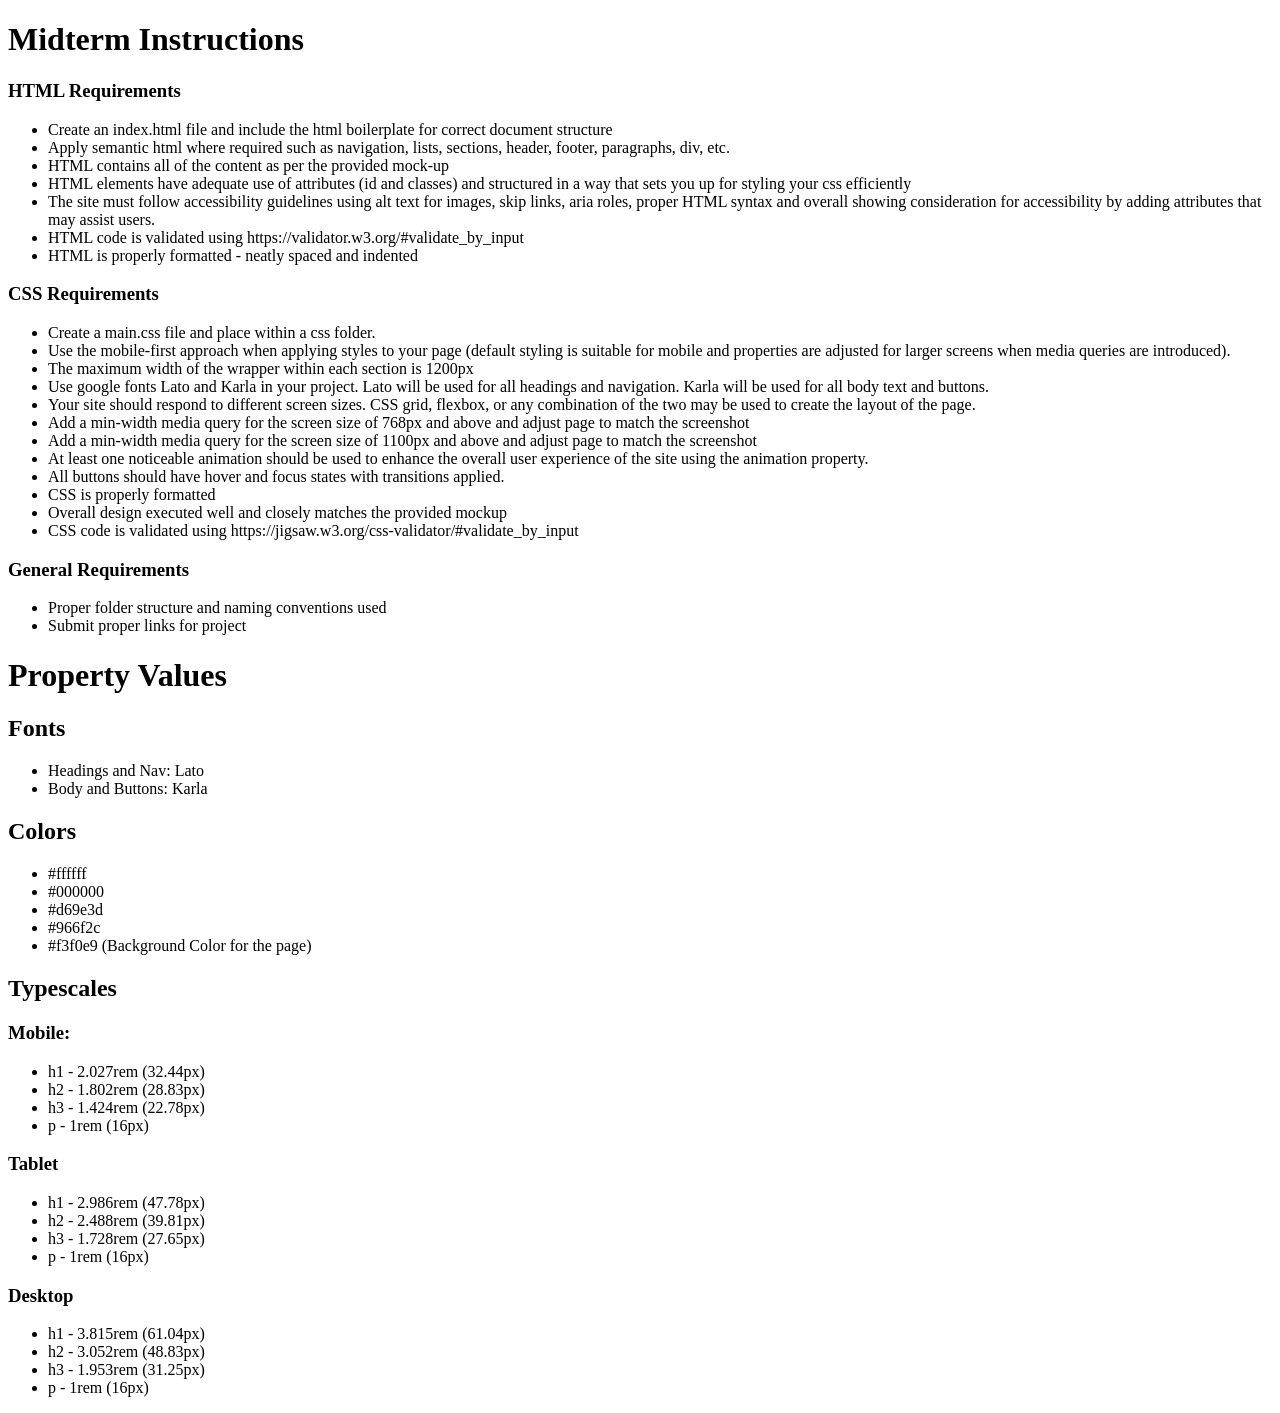
==== rules/rules.html @ ae16d7cf "finish the rules for midterm" ====
<!DOCTYPE html>
<html lang="en">
<head>
    <meta charset="UTF-8">
    <meta name="viewport" content="width=device-width, initial-scale=1.0">
    <title>Midterm</title>

    <link rel="stylesheet" href="css/rules.css">
    <link rel="stylesheet" href="css/main.css">
</head>
<body>
    <div class="rules-container">
        <div class="rules-box">
            <div class="rules">
                <h1>Midterm Instructions</h1>
                <h3>HTML Requirements</h3>
                <p>
                    <ul>
                        <li>
                            Create an index.html file and include the html boilerplate for correct document structure
                        </li>
                        <li>
                            Apply semantic html where required such as navigation, lists, sections, header, footer, paragraphs, div, etc.
                        </li>
                        <li>
                            HTML contains all of the content as per the provided mock-up
                        </li>
                        <li>
                            HTML elements have adequate use of attributes (id and classes) and structured in a way that sets you up for styling your css efficiently
                        </li>
                        <li>
                            The site must follow accessibility guidelines using alt text for images, skip links, aria roles, proper HTML syntax and overall showing consideration for accessibility by adding attributes that may assist users. 
                        </li>
                        <li>
                            HTML code is validated using https://validator.w3.org/#validate_by_input
                        </li>
                        <li>
                            HTML is properly formatted - neatly spaced and indented
                        </li>
                    </ul>
                </p>

                <h3>CSS Requirements</h3>
                <p>
                    <ul>
                        <li>Create a main.css file and place within a css folder.</li>
                        <li>Use the mobile-first approach when applying styles to your page (default styling is suitable for mobile and properties are adjusted for larger screens when media queries are introduced).</li>
                        <li>The maximum width of the wrapper within each section is 1200px</li>
                        <li>Use google fonts Lato and Karla in your project. Lato will be used for all headings and navigation. Karla will be used for all body text and buttons.</li>
                        <li>Your site should respond to different screen sizes. CSS grid, flexbox, or any combination of the two may be used to create the layout of the page.</li>
                        <li>Add a min-width media query for the screen size of 768px and above and adjust page to match the screenshot
                        </li>
                        <li>Add a min-width media query for the screen size of 1100px and above and adjust page to match the screenshot</li>
                        <li>At least one noticeable animation should be used to enhance the overall user experience of the site using the animation property.
                        </li>
                        <li>All buttons should have hover and focus states with transitions applied.
                        </li>
                        <li>CSS is properly formatted
                        </li>
                        <li>Overall design executed well and closely matches the provided mockup
                        </li>
                        <li>CSS code is validated using https://jigsaw.w3.org/css-validator/#validate_by_input
                        </li>
                    </ul>
                </p>

                <h3>General Requirements</h3>
                <p>
                    <ul>
                        <li>Proper folder structure and naming conventions used
                        </li>
                        <li>Submit proper links for project
                        </li>
                    </ul>
                </p>
            </div>
        </div>



        <div class="assets-box">
            <div class="assets">
                <h1>Property Values</h1>
                <p>
                    <h2>Fonts</h2>
                    <ul>
                        <li>Headings and Nav: Lato</li>
                        <li>Body and Buttons: Karla</li>
                    </ul>
                </p>

                <p>
                    <h2>Colors</h2>
                    <ul>
                        <li>
                            #ffffff
                        </li>
                        <li>
                            #000000
                        </li>
                        <li>
                            #d69e3d
                        </li>
                        <li>
                            #966f2c
                        </li>
                        <li>
                            #f3f0e9 (Background Color for the page)
                        </li>
                    </ul>
                </p>

                <p>
                    <h2>Typescales</h2>
                    <h3>Mobile:</h3>
                    <ul>
                        <li>
                            h1 - 2.027rem (32.44px)
                        </li>
                        <li>
                            h2 - 1.802rem (28.83px)
                        </li>
                        <li>
                            h3 - 1.424rem (22.78px)
                        </li>
                        <li>
                            p - 1rem (16px)
                        </li>
                    </ul>

                    <h3>Tablet</h3>
                    <ul>
                        <li>
                            h1 - 2.986rem (47.78px)
                        </li>
                        <li>
                            h2 - 2.488rem (39.81px)
                        </li>
                        <li>
                            h3 - 1.728rem (27.65px)
                        </li>
                        <li>
                            p - 1rem (16px)
                        </li>
                    </ul>

                    <h3>Desktop</h3>
                    <ul>
                        <li>
                            h1 - 3.815rem (61.04px)
                        </li>
                        <li>
                            h2 - 3.052rem (48.83px)
                        </li>
                        <li>
                            h3 - 1.953rem (31.25px)
                        </li>
                        <li>
                            p - 1rem (16px)
                        </li>
                    </ul>
                </p>
            </div>
        </div>
    </div>
</body>
</html>
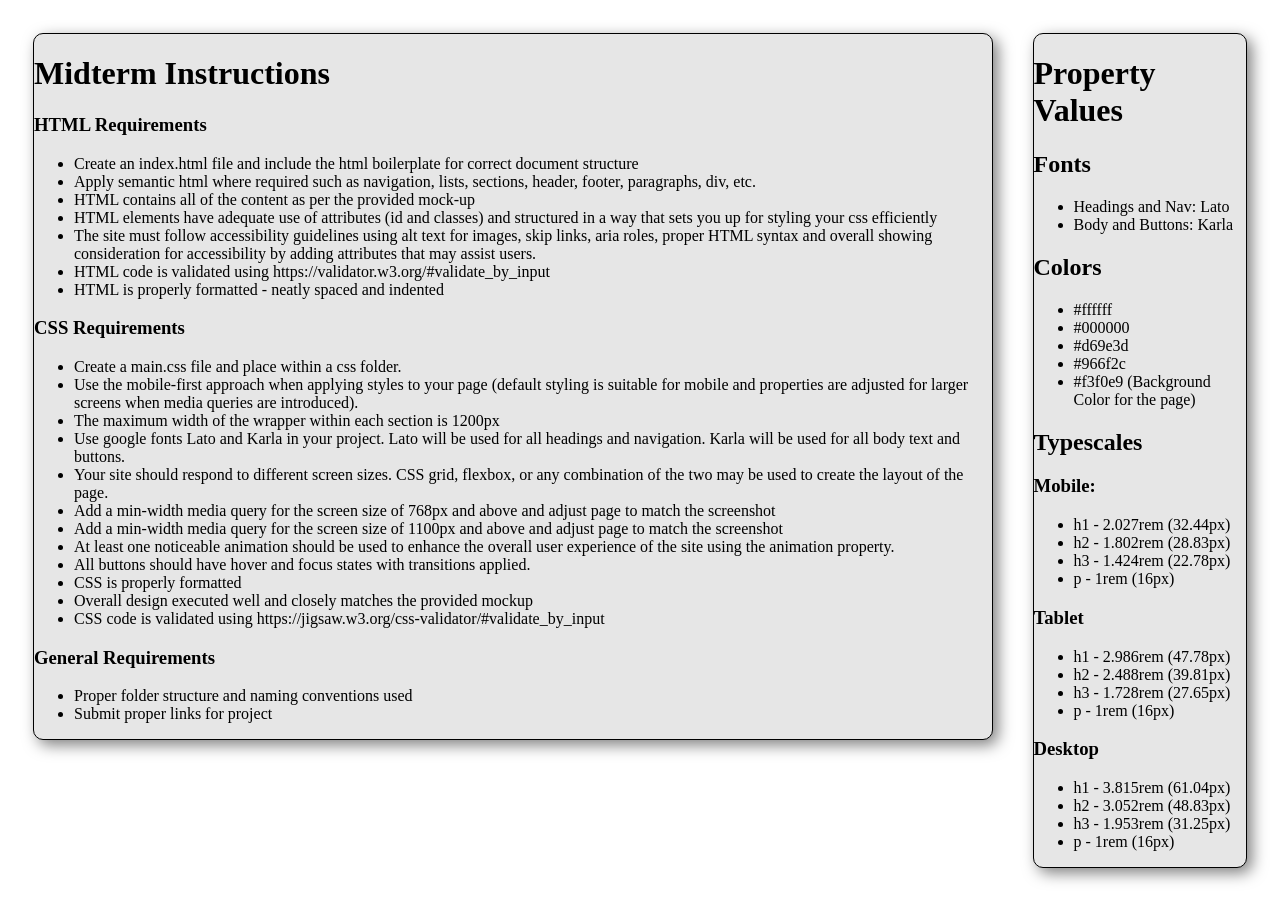
==== commit 313887df: "damn, forgot about the styles lol" ====
--- a/rules/rules.html
+++ b/rules/rules.html
@@ -5,8 +5,7 @@
     <meta name="viewport" content="width=device-width, initial-scale=1.0">
     <title>Midterm</title>
 
-    <link rel="stylesheet" href="css/rules.css">
-    <link rel="stylesheet" href="css/main.css">
+    <link rel="stylesheet" href="rules.css">
 </head>
 <body>
     <div class="rules-container">
--- a/rules/rules.css
+++ b/rules/rules.css
@@ -0,0 +1,34 @@
+/* 
+I just wanted to write out the assignment instructions on my webpage (in a sepeerate css file so i can hide/deal with it easily)
+*/
+.rules-container {
+    display: flex;
+    justify-content: space-between;
+    flex-direction: row;
+    padding: 5px;
+}
+
+.rules-box {
+    padding: 20px;
+}
+
+.rules {
+    background-color: #e6e6e6;
+    border: 1px solid #000;
+    border-radius: 10px;     
+    box-shadow: 5px 5px 15px rgba(0, 0, 0, 0.5); 
+    margin: 0 auto;
+}
+
+
+.assets-box {
+    padding: 20px;
+}
+
+.assets {
+    background-color: #e6e6e6;
+    border: 1px solid #000;
+    border-radius: 10px;   
+    box-shadow: 5px 5px 15px rgba(0, 0, 0, 0.5); 
+    margin: 0 auto;
+}
